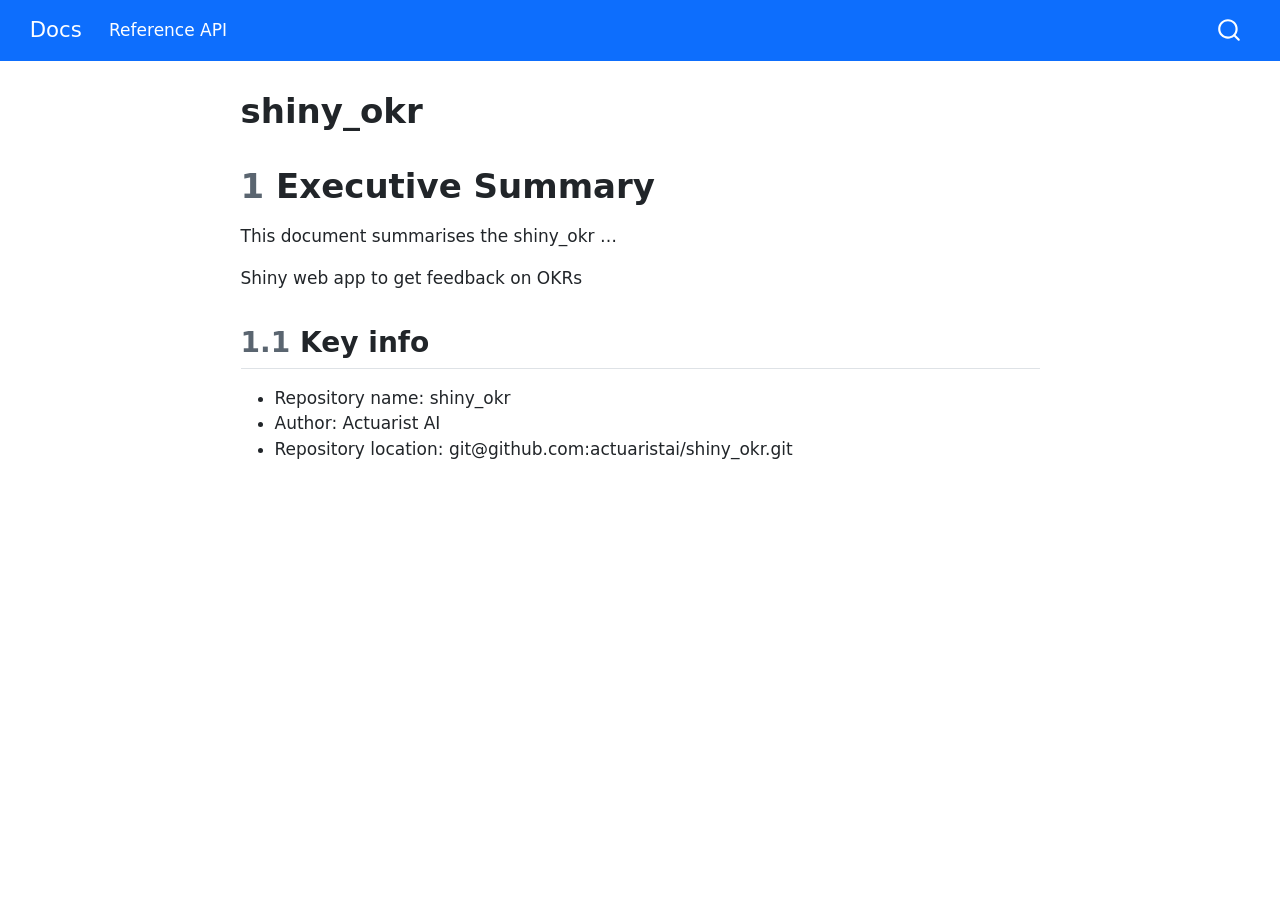
==== index.html @ e55a1354 "Built site for gh-pages" ====
<html xmlns="http://www.w3.org/1999/xhtml">    
  <head>      
    <title>Redirect to docs/data_product.html</title>      
    <meta http-equiv="refresh" content="0;URL='docs/data_product.html'" />    
  </head>    
  <body> 
  </body>  
</html>
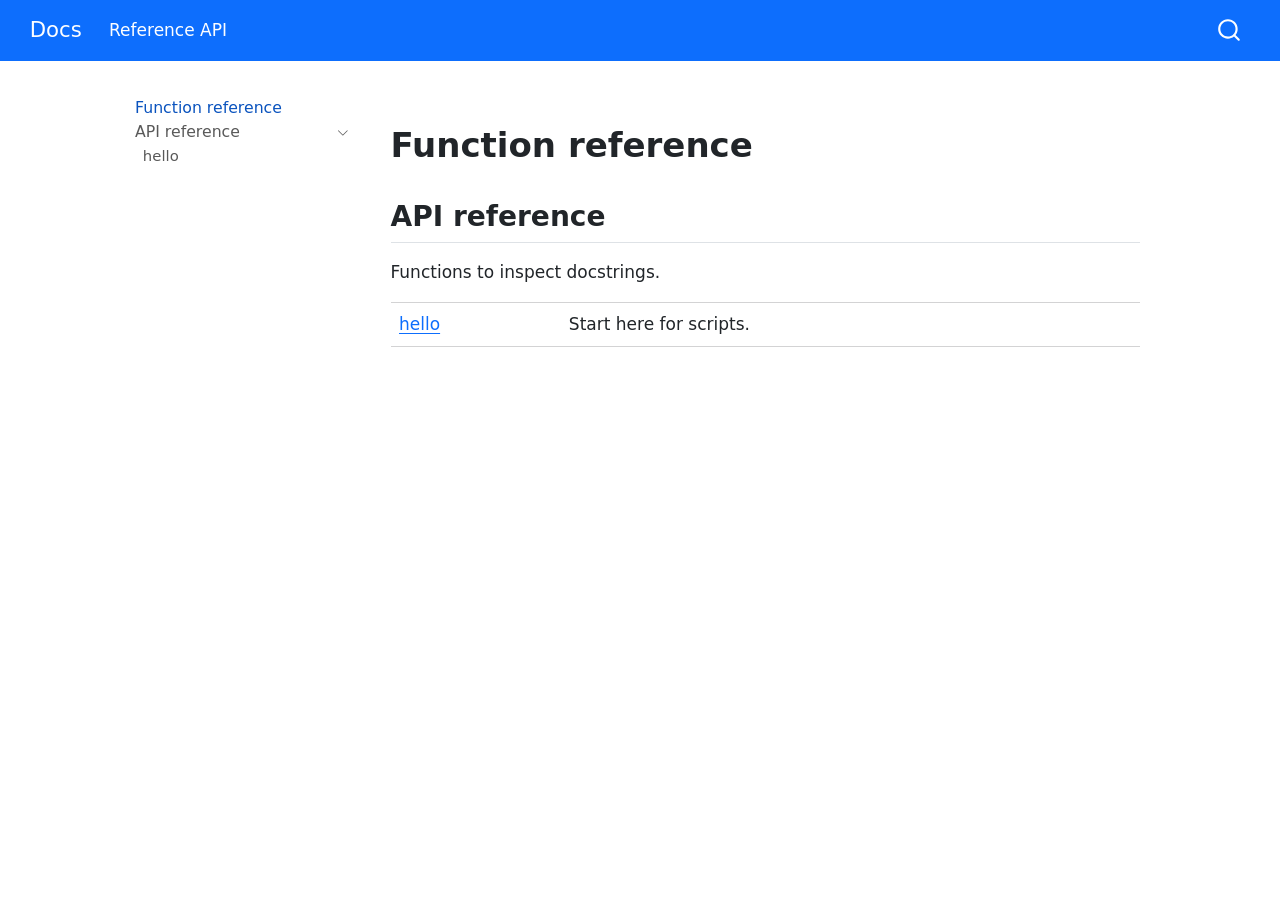
==== commit b85dfb47: "Built site for gh-pages" ====
--- a/index.html
+++ b/index.html
@@ -1,7 +1,7 @@
 <html xmlns="http://www.w3.org/1999/xhtml">    
   <head>      
-    <title>Redirect to docs/data_product.html</title>      
-    <meta http-equiv="refresh" content="0;URL='docs/data_product.html'" />    
+    <title>Redirect to reference/index.html</title>      
+    <meta http-equiv="refresh" content="0;URL='reference/index.html'" />    
   </head>    
   <body> 
   </body>  
